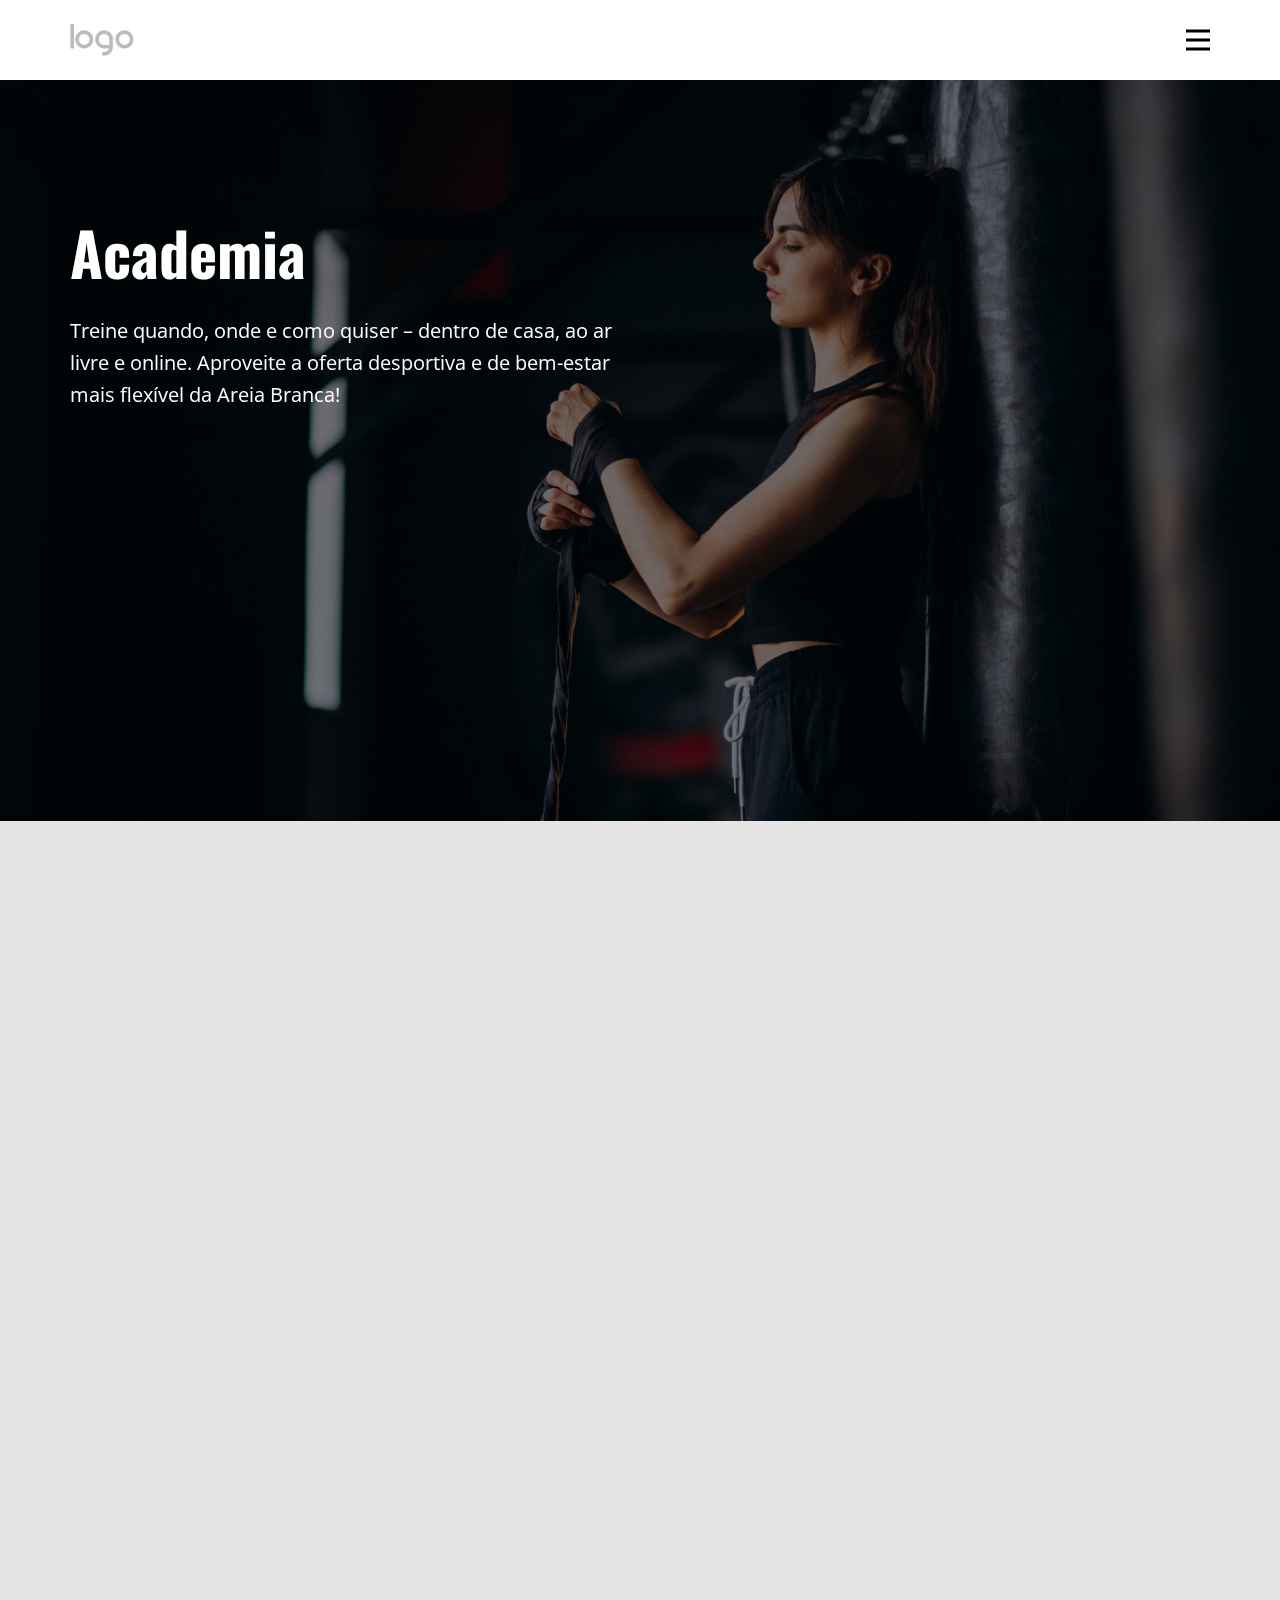
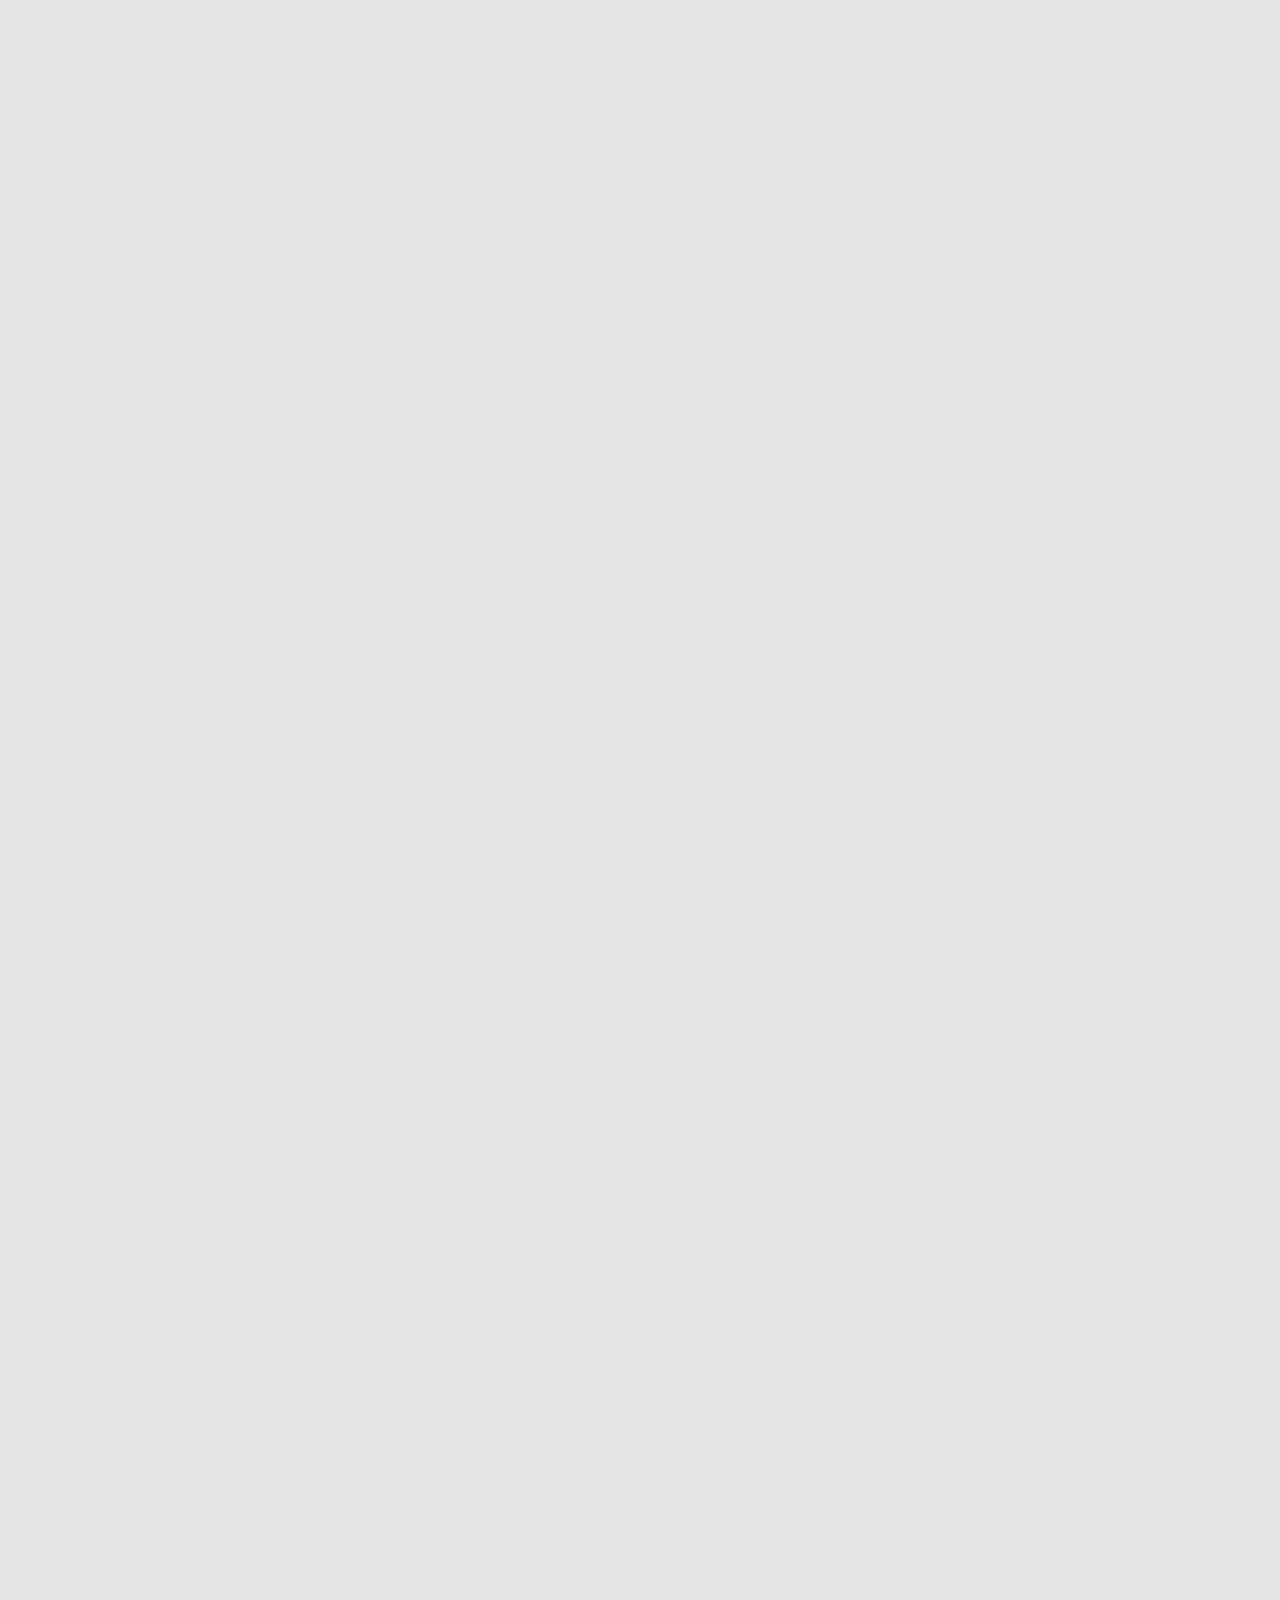
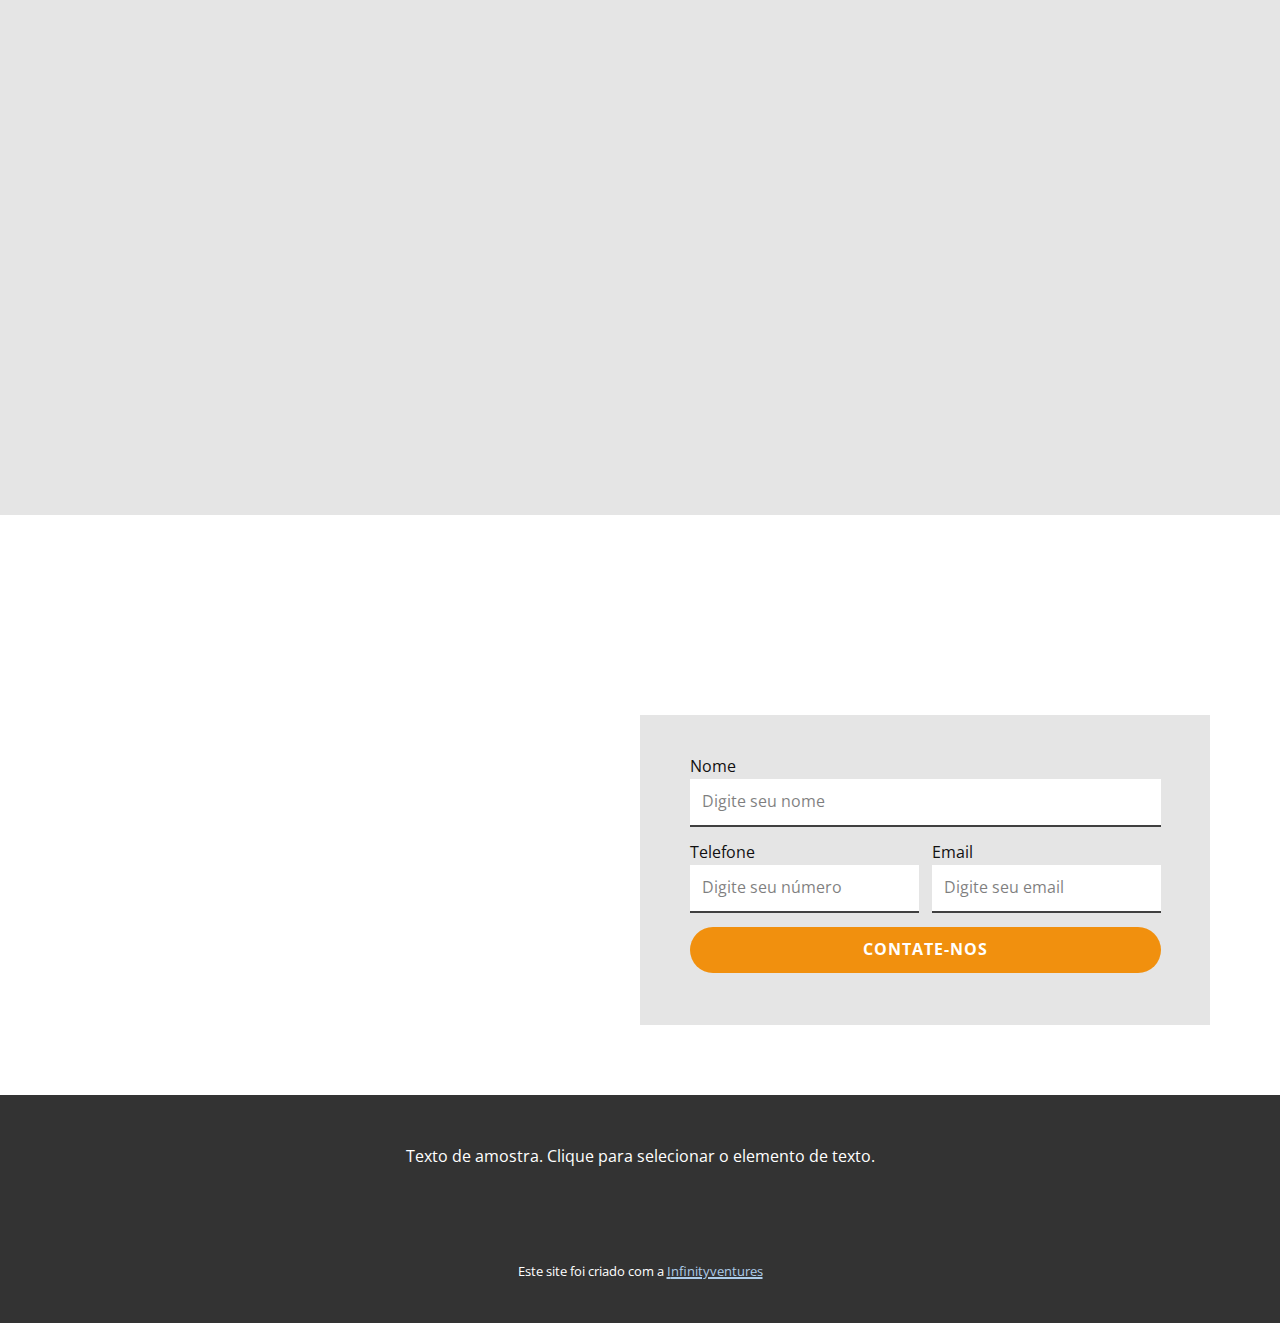
==== index.html @ 26a3c6d4 "Add files via upload" ====
<!DOCTYPE html>
<html style="font-size: 16px;" lang="pt"><head>
    <meta name="viewport" content="width=device-width, initial-scale=1.0">
    <meta charset="utf-8">
    <meta name="keywords" content="​Each program is a masterclass created by experts to elevate your emotional well-being, ​Discover our live classes, Membership Options, ​Have something to say?">
    <meta name="description" content="">
    <link rel="stylesheet" href="nicepage.css" media="screen">
<link rel="stylesheet" href="Página-Inicial.css" media="screen">
    <script class="u-script" type="text/javascript" src="jquery.js" defer=""></script>
    <script class="u-script" type="text/javascript" src="nicepage.js" defer=""></script>
    <meta name="generator" content="Nicepage 6.9.2, nicepage.com">
    <meta name="referrer" content="origin">
    <link id="u-theme-google-font" rel="stylesheet" href="https://fonts.googleapis.com/css?family=Oswald:200,300,400,500,600,700|Open+Sans:300,300i,400,400i,500,500i,600,600i,700,700i,800,800i">
    <link id="u-page-google-font" rel="stylesheet" href="https://fonts.googleapis.com/css?family=Montserrat:100,100i,200,200i,300,300i,400,400i,500,500i,600,600i,700,700i,800,800i,900,900i">
    
    
    
    
    
    
    <script type="application/ld+json">{
		"@context": "http://schema.org",
		"@type": "Organization",
		"name": "",
		"logo": "images/default-logo.png"
}</script>
    <meta name="theme-color" content="#478ac9">
    <meta property="og:title" content="Página Inicial">
    <meta property="og:type" content="website">
  <meta data-intl-tel-input-cdn-path="intlTelInput/"></head>
  <body data-home-page="Página-Inicial.html" data-home-page-title="Página Inicial" data-path-to-root="./" data-include-products="false" class="u-body u-xl-mode" data-lang="pt"><header class="u-clearfix u-header u-header" id="sec-225b"><div class="u-clearfix u-sheet u-valign-middle u-sheet-1">
        <a href="#" class="u-image u-logo u-image-1">
          <img src="images/default-logo.png" class="u-logo-image u-logo-image-1">
        </a>
        <nav class="u-menu u-menu-hamburger u-offcanvas u-menu-1" data-responsive-from="XL">
          <div class="menu-collapse" style="font-size: 1rem; letter-spacing: 0px; font-weight: 700;">
            <a class="u-button-style u-custom-left-right-menu-spacing u-custom-padding-bottom u-custom-text-active-color u-custom-text-hover-color u-custom-top-bottom-menu-spacing u-nav-link u-text-active-palette-1-base u-text-black u-text-hover-palette-2-base" href="#">
              <svg class="u-svg-link" viewBox="0 0 24 24"><use xlink:href="#menu-hamburger"></use></svg>
              <svg class="u-svg-content" version="1.1" id="menu-hamburger" viewBox="0 0 16 16" x="0px" y="0px" xmlns:xlink="http://www.w3.org/1999/xlink" xmlns="http://www.w3.org/2000/svg"><g><rect y="1" width="16" height="2"></rect><rect y="7" width="16" height="2"></rect><rect y="13" width="16" height="2"></rect>
</g></svg>
            </a>
          </div>
          <div class="u-nav-container" wfd-invisible="true">
            <ul class="u-nav u-unstyled u-nav-1"><li class="u-nav-item"><a class="u-button-style u-nav-link u-text-active-palette-3-base u-text-hover-palette-3-base" href="Página-Inicial.html" style="padding: 10px 20px;">Página Inicial</a>
</li><li class="u-nav-item"><a class="u-button-style u-nav-link u-text-active-palette-3-base u-text-hover-palette-3-base" href="Sobre.html" style="padding: 10px 20px;">Sobre</a>
</li><li class="u-nav-item"><a class="u-button-style u-nav-link u-text-active-palette-3-base u-text-hover-palette-3-base" href="Contato.html" style="padding: 10px 20px;">Contato</a>
</li></ul>
          </div>
          <div class="u-nav-container-collapse">
            <div class="u-black u-container-style u-inner-container-layout u-opacity u-opacity-95 u-sidenav">
              <div class="u-inner-container-layout u-sidenav-overflow">
                <div class="u-menu-close"></div>
                <ul class="u-align-center u-nav u-popupmenu-items u-unstyled u-nav-2"><li class="u-nav-item"><a class="u-button-style u-nav-link" href="Página-Inicial.html">Página Inicial</a>
</li><li class="u-nav-item"><a class="u-button-style u-nav-link" href="Sobre.html">Sobre</a>
</li><li class="u-nav-item"><a class="u-button-style u-nav-link" href="Contato.html">Contato</a>
</li></ul>
              </div>
            </div>
            <div class="u-black u-menu-overlay u-opacity u-opacity-70" wfd-invisible="true"></div>
          </div>
        </nav>
      </div></header>
    <section class="skrollable skrollable-between u-align-center u-clearfix u-container-align-left-lg u-container-align-left-md u-container-align-left-xl u-container-align-left-xs u-image u-shading u-section-1" src="" id="sec-fc01" data-image-width="5000" data-image-height="3333">
      <div class="u-clearfix u-sheet u-sheet-1">
        <h1 class="u-align-left u-text u-text-1" data-animation-name="customAnimationIn" data-animation-duration="1500" data-animation-delay="500">Academia</h1>
        <p class="u-align-left u-large-text u-text u-text-variant u-text-2" data-animation-name="customAnimationIn" data-animation-duration="1500" data-animation-delay="500"> Treine quando, onde e como quiser – dentro de casa, ao ar livre e online. Aproveite a oferta desportiva e de bem-estar mais flexível da Areia Branca!</p>
        <a href="#" class="u-align-left u-border-2 u-border-palette-3-base u-btn u-btn-round u-button-style u-palette-3-base u-radius-50 u-btn-1" data-animation-name="customAnimationIn" data-animation-duration="1500" data-animation-delay="750">DESCOBRIR LOCAIS</a>
      </div>
    </section>
    <section class="u-align-center u-clearfix u-container-align-center u-grey-10 u-section-2" id="sec-68f4">
      <div class="u-clearfix u-sheet u-valign-middle u-sheet-1">
        <h2 class="u-align-center u-text u-text-default u-text-1" data-animation-name="customAnimationIn" data-animation-duration="1500"> Conheça nossas aulas ao vivo</h2>
        <div class="u-expanded-width u-list u-list-1">
          <div class="u-repeater u-repeater-1">
            <div class="u-align-center u-container-align-center-md u-container-align-center-sm u-container-align-center-xl u-container-align-center-xs u-container-style u-list-item u-repeater-item u-shape-rectangle u-video-cover u-white u-list-item-1" data-animation-name="customAnimationIn" data-animation-duration="1500" data-animation-delay="500">
              <div class="u-container-layout u-similar-container u-valign-top-md u-valign-top-sm u-valign-top-xl u-valign-top-xs u-container-layout-1">
                <h4 class="u-align-center u-text u-text-2"> Treinamento pessoal</h4>
                <img alt="" class="u-expanded-width u-image u-image-default u-image-1" src="images/h.jpg" data-image-width="1000" data-image-height="667">
                <p class="u-align-center u-text u-text-3"> Alcance seus objetivos de fitness com treinamento personalizado na nossa academia premium.</p>
                <a href="#" class="u-align-center u-border-2 u-border-active-palette-3-base u-border-hover-palette-3-base u-border-no-left u-border-no-right u-border-no-top u-border-palette-3-base u-bottom-left-radius-0 u-bottom-right-radius-0 u-btn u-button-style u-none u-radius-0 u-text-active-palette-3-base u-text-body-color u-text-hover-palette-3-base u-top-left-radius-0 u-top-right-radius-0 u-btn-1">SABER MAIS</a>
              </div>
            </div>
            <div class="u-align-center u-container-align-center-md u-container-align-center-sm u-container-align-center-xl u-container-align-center-xs u-container-style u-list-item u-repeater-item u-shape-rectangle u-video-cover u-white u-list-item-2" data-animation-name="customAnimationIn" data-animation-duration="1500" data-animation-delay="500">
              <div class="u-container-layout u-similar-container u-valign-top-md u-valign-top-sm u-valign-top-xl u-valign-top-xs u-container-layout-2"Aulas de ginástica>
                <h4 class="u-align-center u-text u-text-4">Aula Ginástica</h4>
                <img alt="" class="u-expanded-width u-image u-image-default u-image-2" src="images/jjjjj.jpg" data-image-width="1000" data-image-height="667">
                <p class="u-align-center u-text u-text-5">Aprimore sua forma física com nossas aulas de ginástica na academia premium.</p>
                <a href="#" class="u-align-center u-border-2 u-border-active-palette-3-base u-border-hover-palette-3-base u-border-no-left u-border-no-right u-border-no-top u-border-palette-3-base u-bottom-left-radius-0 u-bottom-right-radius-0 u-btn u-button-style u-none u-radius-0 u-text-active-palette-3-base u-text-body-color u-text-hover-palette-3-base u-top-left-radius-0 u-top-right-radius-0 u-btn-2">SABER MAIS</a>
              </div>
            </div>
            <div class="u-align-center u-container-align-center-md u-container-align-center-sm u-container-align-center-xl u-container-align-center-xs u-container-style u-list-item u-repeater-item u-shape-rectangle u-white u-list-item-3" data-animation-name="customAnimationIn" data-animation-duration="1500" data-animation-delay="500">
              <div class="u-container-layout u-similar-container u-valign-top-md u-valign-top-sm u-valign-top-xl u-valign-top-xs u-container-layout-3">
                <h4 class="u-align-center u-text u-text-6"> Combine atividades</h4>
                <img alt="" class="u-expanded-width u-image u-image-default u-image-3" src="images/hhhh.jpg" data-image-width="1000" data-image-height="667">
                <p class="u-align-center u-text u-text-7">Experimente a privacidade e eficácia da cabine de atividades na academia.</p>
                <a href="#" class="u-align-center u-border-2 u-border-active-palette-3-base u-border-hover-palette-3-base u-border-no-left u-border-no-right u-border-no-top u-border-palette-3-base u-bottom-left-radius-0 u-bottom-right-radius-0 u-btn u-button-style u-none u-radius-0 u-text-active-palette-3-base u-text-body-color u-text-hover-palette-3-base u-top-left-radius-0 u-top-right-radius-0 u-btn-3">SABER MAIS</a>
              </div>
            </div>
            <div class="u-align-center u-container-align-center-md u-container-align-center-sm u-container-align-center-xl u-container-align-center-xs u-container-style u-list-item u-repeater-item u-shape-rectangle u-white u-list-item-4" data-animation-name="customAnimationIn" data-animation-duration="1500" data-animation-delay="750">
              <div class="u-container-layout u-similar-container u-valign-top-md u-valign-top-sm u-valign-top-xl u-valign-top-xs u-container-layout-4">
                <h4 class="u-align-center u-text u-text-8">Aulas de boxe</h4>
                <img alt="" class="u-expanded-width u-image u-image-default u-image-4" src="images/vvv.jpg" data-image-width="873" data-image-height="873">
                <p class="u-align-center u-text u-text-9">Fortaleça corpo e mente com nossas dinâmicas aulas de boxe na academia.
                </p>
                <a href="#" class="u-align-center u-border-2 u-border-active-palette-3-base u-border-hover-palette-3-base u-border-no-left u-border-no-right u-border-no-top u-border-palette-3-base u-bottom-left-radius-0 u-bottom-right-radius-0 u-btn u-button-style u-none u-radius-0 u-text-active-palette-3-base u-text-body-color u-text-hover-palette-3-base u-top-left-radius-0 u-top-right-radius-0 u-btn-4">SABER MAIS</a>
              </div>
            </div>
            <div class="u-align-center u-container-align-center-md u-container-align-center-sm u-container-align-center-xl u-container-align-center-xs u-container-style u-list-item u-repeater-item u-shape-rectangle u-white u-list-item-5" data-animation-name="customAnimationIn" data-animation-duration="1500" data-animation-delay="750">
              <div class="u-container-layout u-similar-container u-valign-top-md u-valign-top-sm u-valign-top-xl u-valign-top-xs u-container-layout-5">
                <h4 class="u-align-center u-text u-text-10"> Treinamento Trx</h4>
                <img alt="" class="u-expanded-width u-image u-image-default u-image-5" src="images/hhhh1.jpg" data-image-width="1380" data-image-height="920">
                <p class="u-align-center u-text u-text-11">O treinamento TRX na academia oferece exercícios desafiadores para fortalecimento muscular.</p>
                <a href="#" class="u-align-center u-border-2 u-border-active-palette-3-base u-border-hover-palette-3-base u-border-no-left u-border-no-right u-border-no-top u-border-palette-3-base u-bottom-left-radius-0 u-bottom-right-radius-0 u-btn u-button-style u-none u-radius-0 u-text-active-palette-3-base u-text-body-color u-text-hover-palette-3-base u-top-left-radius-0 u-top-right-radius-0 u-btn-5">SABER MAIS</a>
              </div>
            </div>
            <div class="u-align-center u-container-align-center-md u-container-align-center-sm u-container-align-center-xl u-container-align-center-xs u-container-style u-list-item u-repeater-item u-shape-rectangle u-white u-list-item-6" data-animation-name="customAnimationIn" data-animation-duration="1500" data-animation-delay="750">
              <div class="u-container-layout u-similar-container u-valign-top-md u-valign-top-sm u-valign-top-xl u-valign-top-xs u-container-layout-6">
                <h4 class="u-align-center u-text u-text-12">Pilates e Ioga</h4>
                <img alt="" class="u-expanded-width u-image u-image-default u-image-6" src="images/ffff.jpg" data-image-width="1380" data-image-height="920"/>
                <p class="u-align-center u-text u-text-13">Experimente Pilates e ioga na academia, um exemplo de bem-estar completo.</p>
                <a href="#" class="u-align-center u-border-2 u-border-active-palette-3-base u-border-hover-palette-3-base u-border-no-left u-border-no-right u-border-no-top u-border-palette-3-base u-bottom-left-radius-0 u-bottom-right-radius-0 u-btn u-button-style u-none u-radius-0 u-text-active-palette-3-base u-text-body-color u-text-hover-palette-3-base u-top-left-radius-0 u-top-right-radius-0 u-btn-6">SABER MAIS</a>
              </div>
            </div>
            <div class="u-align-center u-container-align-center-md u-container-align-center-sm u-container-align-center-xl u-container-align-center-xs u-container-style u-list-item u-repeater-item u-shape-rectangle u-white u-list-item-7" data-animation-name="customAnimationIn" data-animation-duration="1500" data-animation-delay="1000">
              <div class="u-container-layout u-similar-container u-valign-top-md u-valign-top-sm u-valign-top-xl u-valign-top-xs u-container-layout-7">
                <h4 class="u-align-center u-text u-text-14"> Barra</h4>
                <img alt="" class="u-expanded-width u-image u-image-default u-image-7" src="images/full-shot-people-barre-group-cla.jpg" data-image-width="1380" data-image-height="920">
                <p class="u-align-center u-text u-text-15">A barra na academia é essencial para treinos de força e resistência.</p>
                <a href="#" class="u-align-center u-border-2 u-border-active-palette-3-base u-border-hover-palette-3-base u-border-no-left u-border-no-right u-border-no-top u-border-palette-3-base u-bottom-left-radius-0 u-bottom-right-radius-0 u-btn u-button-style u-none u-radius-0 u-text-active-palette-3-base u-text-body-color u-text-hover-palette-3-base u-top-left-radius-0 u-top-right-radius-0 u-btn-7">SABER MAIS</a>
              </div>
            </div>
            <div class="u-align-center u-container-align-center-md u-container-align-center-sm u-container-align-center-xl u-container-align-center-xs u-container-style u-list-item u-repeater-item u-shape-rectangle u-white u-list-item-8" data-animation-name="customAnimationIn" data-animation-duration="1500" data-animation-delay="1000">
              <div class="u-container-layout u-similar-container u-valign-top-md u-valign-top-sm u-valign-top-xl u-valign-top-xs u-container-layout-8">
                <h4 class="u-align-center u-text u-text-16">Ciclismo</h4>
                <img alt="" class="u-expanded-width u-image u-image-default u-image-8" src="images/9067.jpg" data-image-width="848" data-image-height="914">
                <p class="u-align-center u-text u-text-17">O ciclismo na academia é uma ótima opção para exercícios cardiovasculares intensos.</p>
                <a href="#" class="u-align-center u-border-2 u-border-active-palette-3-base u-border-hover-palette-3-base u-border-no-left u-border-no-right u-border-no-top u-border-palette-3-base u-bottom-left-radius-0 u-bottom-right-radius-0 u-btn u-button-style u-none u-radius-0 u-text-active-palette-3-base u-text-body-color u-text-hover-palette-3-base u-top-left-radius-0 u-top-right-radius-0 u-btn-8">SABER MAIS</a>
              </div>
            </div>
            <div class="u-align-center u-container-align-center-md u-container-align-center-sm u-container-align-center-xl u-container-align-center-xs u-container-style u-list-item u-repeater-item u-shape-rectangle u-white u-list-item-9" data-animation-name="customAnimationIn" data-animation-duration="1500" data-animation-delay="1000">
              <div class="u-container-layout u-similar-container u-valign-top-md u-valign-top-sm u-valign-top-xl u-valign-top-xs u-container-layout-9">
                <h4 class="u-align-center u-text u-text-18">Força</h4>
                <img alt="" class="u-expanded-width u-image u-image-default u-image-9" src="images/765.jpg" data-image-width="920" data-image-height="920">
                <p class="u-align-center u-text u-text-19">O treino de força na academia promove ganho muscular e resistência.</p>
                <a href="#" class="u-align-center u-border-2 u-border-active-palette-3-base u-border-hover-palette-3-base u-border-no-left u-border-no-right u-border-no-top u-border-palette-3-base u-bottom-left-radius-0 u-bottom-right-radius-0 u-btn u-button-style u-none u-radius-0 u-text-active-palette-3-base u-text-body-color u-text-hover-palette-3-base u-top-left-radius-0 u-top-right-radius-0 u-btn-9">SABER MAIS</a>
              </div>
            </div>
          </div>
        </div>
        <p class="u-align-center u-text u-text-body-color u-text-default u-text-20" data-animation-name="customAnimationIn" data-animation-duration="1500" data-animation-delay="1000">Imagem de exemplo <a href="https://www.freepik.com/photos/people" class="u-border-1 u-border-active-grey-70 u-border-black u-border-hover-grey-70 u-border-no-left u-border-no-right u-border-no-top u-bottom-left-radius-0 u-bottom-right-radius-0 u-btn u-button-link u-button-style u-none u-radius-0 u-text-body-color u-top-left-radius-0 u-top-right-radius-0 u-btn-10" target="_blank">Freepik</a>
        </p>
      </div>
    </section>
    <section class="u-align-center u-clearfix u-container-align-center u-grey-10 u-valign-middle u-section-3" id="carousel_ddd5">
      <h2 class="u-align-center u-text u-text-default u-text-1" data-animation-name="customAnimationIn" data-animation-duration="1500" data-animation-delay="250">Opções de adesão</h2>
      <p class="u-align-center u-text u-text-2" data-animation-name="customAnimationIn" data-animation-duration="1500" data-animation-delay="250"> Todas as assinaturas incluem acesso total às nossas comodidades, piscinas, aulas de ginástica e muito mais.</p>
      <div class="u-list u-list-1">
        <div class="u-repeater u-repeater-1">
          <div class="u-align-center u-container-align-center u-container-style u-list-item u-repeater-item u-shape-rectangle u-white u-list-item-1" data-animation-name="customAnimationIn" data-animation-duration="1500" data-animation-delay="750">
            <div class="u-container-layout u-similar-container u-valign-top u-container-layout-1">
              <h3 class="u-align-center u-custom-font u-font-montserrat u-text u-text-3">Saúde</h3>
              <p class="u-align-center u-file-icon u-text u-text-4">Aulas ilimitadas
                Armário Diário
                Avaliação de condicionamento físico
                Passes para convidados
                1 Sessão PT
              </p>
              <a href="#" class="u-align-center u-border-2 u-border-palette-3-base u-btn u-btn-round u-button-style u-palette-3-base u-radius u-btn-1" data-animation-name="customAnimationIn" data-animation-duration="1500" data-animation-delay="750" data-animation-direction="">CONSULTE TAXAS</a>
            </div>
          </div>
          <div class="u-align-center u-container-align-center u-container-style u-list-item u-repeater-item u-shape-rectangle u-white u-list-item-2" data-animation-name="customAnimationIn" data-animation-duration="1500" data-animation-delay="750">
            <div class="u-container-layout u-similar-container u-valign-top u-container-layout-2">
              <h3 class="u-align-center u-custom-font u-font-montserrat u-text u-text-5">Saúde Mais</h3>
              <p class="u-align-center u-file-icon u-text u-text-6"> Recursos de saúde +
                Serviço de lavanderia
                Armário noturno
                Passes para convidados
                3 sessões PT
              </p>
              <a href="#" class="u-align-center u-border-2 u-border-palette-3-base u-btn u-btn-round u-button-style u-palette-3-base u-radius u-btn-2" data-animation-name="customAnimationIn" data-animation-duration="1500" data-animation-delay="750" data-animation-direction="">CONSULTE TAXAS</a>
            </div>
          </div>
          <div class="u-align-center u-container-align-center u-container-style u-list-item u-repeater-item u-shape-rectangle u-white u-list-item-3" data-animation-name="customAnimationIn" data-animation-duration="1500" data-animation-delay="750">
            <div class="u-container-layout u-similar-container u-valign-top u-container-layout-3">
              <h3 class="u-align-center u-custom-font u-font-montserrat u-text u-text-7">Outro</h3>
              <p class="u-align-center u-file-icon u-text u-text-8"> Corporativo
                Vizinhança
                Estudante
                Passes para convidados
                Cônjuge
              </p>
              <a href="#" class="u-align-center u-border-2 u-border-palette-3-base u-btn u-btn-round u-button-style u-palette-3-base u-radius u-btn-3" data-animation-name="customAnimationIn" data-animation-duration="1500" data-animation-delay="750" data-animation-direction="">SABER MAIS</a>
            </div>
          </div>
        </div>
      </div>
    </section>
    <section class="u-align-center-xs u-clearfix u-container-align-center u-white u-section-4" id="sec-0c7e">
      <div class="u-clearfix u-sheet u-valign-middle u-sheet-1">
        <h2 class="u-align-center u-text u-text-default u-text-1" data-animation-name="customAnimationIn" data-animation-duration="1500"> Tem algo a dizer?</h2>
        <div class="data-layout-selected u-clearfix u-layout-wrap u-white u-layout-wrap-1">
          <div class="u-layout">
            <div class="u-layout-row">
              <div class="u-align-center-sm u-align-center-xs u-align-left-lg u-align-left-md u-align-left-xl u-container-align-left u-container-style u-grey-10 u-layout-cell u-size-30 u-layout-cell-1" data-animation-name="customAnimationIn" data-animation-duration="1500" data-animation-delay="500">
                <div class="u-container-layout u-valign-middle u-container-layout-1">
                  <p class="u-align-left u-text u-text-grey-50 u-text-2"> Deixe-nos saber suas dúvidas, sugestões e preocupações preenchendo o formulário de contato abaixo.</p>
                  <div class="u-social-icons u-spacing-20 u-social-icons-1">
                    <a class="u-social-url" target="_blank" href=""><span class="u-icon u-icon-circle u-social-facebook u-social-icon u-icon-1">
                    <svg class="u-svg-link" preserveAspectRatio="xMidYMin slice" viewBox="0 0 112 112" style=""><use xlink:href="#svg-50ee"></use></svg>
                    <svg xmlns="http://www.w3.org/2000/svg" xmlns:xlink="http://www.w3.org/1999/xlink" version="1.1" xml:space="preserve" class="u-svg-content" viewBox="0 0 112 112" x="0px" y="0px" id="svg-50ee"><path d="M75.5,28.8H65.4c-1.5,0-4,0.9-4,4.3v9.4h13.9l-1.5,15.8H61.4v45.1H42.8V58.3h-8.8V42.4h8.8V32.2 c0-7.4,3.4-18.8,18.8-18.8h13.8v15.4H75.5z"></path></svg>
                  </span>
                    </a>
                    <a class="u-social-url" target="_blank" href=""><span class="u-icon u-icon-circle u-social-icon u-social-twitter u-icon-2">
                    <svg class="u-svg-link" preserveAspectRatio="xMidYMin slice" viewBox="0 0 112 112" style=""><use xlink:href="#svg-d346"></use></svg>
                    <svg xmlns="http://www.w3.org/2000/svg" xmlns:xlink="http://www.w3.org/1999/xlink" version="1.1" xml:space="preserve" class="u-svg-content" viewBox="0 0 112 112" x="0px" y="0px" id="svg-d346"><path d="M92.2,38.2c0,0.8,0,1.6,0,2.3c0,24.3-18.6,52.4-52.6,52.4c-10.6,0.1-20.2-2.9-28.5-8.2 c1.4,0.2,2.9,0.2,4.4,0.2c8.7,0,16.7-2.9,23-7.9c-8.1-0.2-14.9-5.5-17.3-12.8c1.1,0.2,2.4,0.2,3.4,0.2c1.6,0,3.3-0.2,4.8-0.7 c-8.4-1.6-14.9-9.2-14.9-18c0-0.2,0-0.2,0-0.2c2.5,1.4,5.4,2.2,8.4,2.3c-5-3.3-8.3-8.9-8.3-15.4c0-3.4,1-6.5,2.5-9.2 c9.1,11.1,22.7,18.5,38,19.2c-0.2-1.4-0.4-2.8-0.4-4.3c0.1-10,8.3-18.2,18.5-18.2c5.4,0,10.1,2.2,13.5,5.7c4.3-0.8,8.1-2.3,11.7-4.5 c-1.4,4.3-4.3,7.9-8.1,10.1c3.7-0.4,7.3-1.4,10.6-2.9C98.9,32.3,95.7,35.5,92.2,38.2z"></path></svg>
                  </span>
                    </a>
                    <a class="u-social-url" target="_blank" href=""><span class="u-icon u-icon-circle u-social-icon u-social-instagram u-icon-3">
                    <svg class="u-svg-link" preserveAspectRatio="xMidYMin slice" viewBox="0 0 112 112" style=""><use xlink:href="#svg-dd2a"></use></svg>
                    <svg xmlns="http://www.w3.org/2000/svg" xmlns:xlink="http://www.w3.org/1999/xlink" version="1.1" xml:space="preserve" class="u-svg-content" viewBox="0 0 112 112" x="0px" y="0px" id="svg-dd2a"><path d="M55.9,32.9c-12.8,0-23.2,10.4-23.2,23.2s10.4,23.2,23.2,23.2s23.2-10.4,23.2-23.2S68.7,32.9,55.9,32.9z M55.9,69.4c-7.4,0-13.3-6-13.3-13.3c-0.1-7.4,6-13.3,13.3-13.3s13.3,6,13.3,13.3C69.3,63.5,63.3,69.4,55.9,69.4z"></path><path d="M79.7,26.8c-3,0-5.4,2.5-5.4,5.4s2.5,5.4,5.4,5.4c3,0,5.4-2.5,5.4-5.4S82.7,26.8,79.7,26.8z"></path><path d="M78.2,11H33.5C21,11,10.8,21.3,10.8,33.7v44.7c0,12.6,10.2,22.8,22.7,22.8h44.7c12.6,0,22.7-10.2,22.7-22.7 V33.7C100.8,21.1,90.6,11,78.2,11z M91,78.4c0,7.1-5.8,12.8-12.8,12.8H33.5c-7.1,0-12.8-5.8-12.8-12.8V33.7 c0-7.1,5.8-12.8,12.8-12.8h44.7c7.1,0,12.8,5.8,12.8,12.8V78.4z"></path></svg>
                  </span>
                    </a>
                    <a class="u-social-url" target="_blank" href=""><span class="u-icon u-icon-circle u-social-google u-social-icon u-icon-4">
                    <svg class="u-svg-link" preserveAspectRatio="xMidYMin slice" viewBox="0 0 112 112" style=""><use xlink:href="#svg-102d"></use></svg>
                    <svg xmlns="http://www.w3.org/2000/svg" xmlns:xlink="http://www.w3.org/1999/xlink" version="1.1" xml:space="preserve" class="u-svg-content" viewBox="0 0 112 112" x="0px" y="0px" id="svg-102d"><path d="M62.2,81.6c-8.6,11.2-24.6,14.4-37.6,10C10.9,87,0.8,73.2,1,58.5c-0.8-18,15.2-34.6,33.1-34.9 c9.2-0.8,18.2,2.7,25,8.6c-2.9,3.1-5.7,6.2-8.9,9.2c-6.2-3.8-13.5-6.5-20.6-4C18.1,40.7,11,54.2,15.4,65.6 c3.5,11.8,17.8,18.3,29.2,13.2c5.8-2.1,9.7-7.4,11.3-13.2c-6.6-0.1-13.2,0-20.1-0.3c0-3.9,0-7.9,0-11.9c11.2,0,22.2,0,33.3,0 C69.9,63.4,68.3,73.9,62.2,81.6z M110.9,63.7c-3.4,0-6.6,0-10,0c0,3.4,0,6.6,0,10c-3.4,0-6.6,0-10,0c0-3.4,0-6.6,0-10 c-3.4,0-6.6,0-10,0c0-3.4,0-6.6,0-10c3.4,0,6.6,0,10,0c0-3.4,0-6.6,0.1-10c3.4,0,6.6,0,10,0c0,3.4,0,6.6,0,10c3.4,0,6.6,0,10,0 C110.9,56.9,110.9,60.3,110.9,63.7z"></path></svg>
                  </span>
                    </a>
                  </div>
                </div>
              </div>
              <div class="u-align-center-sm u-align-center-xs u-container-align-center u-container-style u-grey-10 u-layout-cell u-size-30 u-layout-cell-2" data-animation-="customAnimationIn" data-animation-duration="1500" data-animation-delay="750">
                <div class="u-container-layout u-valign-middle-lg u-valign-middle-md u-valign-middle-xl u-container-layout-2">
                  <div class="u-form u-form-1">
                    <form action="https://forms.nicepagesrv.com/v2/form/process" class="u-clearfix u-form-spacing-13 u-form-vertical u-inner-form" style="padding: 0px;" source="email" name="form-2">
                      <div class="u-form-group u-form-name">
                        <label for="name-da97" class="u-label" wfd-invisible="true">Nome</label>
                        <input type="text" placeholder="Digite seu nome" id="name-da97" name="name" class="u-border-2 u-border-grey-75 u-border-no-left u-border-no-right u-border-no-top u-input u-input-rectangle" required="">
                      </div>
                      <div class="u-form-group u-form-partition-factor-2 u-form-Telefone u-form-group-2">
                        <label for="phone-10f2" class="u-label" wfd-invisible="true">Telefone</label>
                        <input type="tel" pattern="\+?\d{0,3}[\s\(\-]?([0-9]{2,3})[\s\)\-]?([\s\-]?)([0-9]{3})[\s\-]?([0-9]{2})[\s\-]?([0-9]{2})" placeholder="Digite seu número" id="phone-10f2" Nome="phone" class="u-border-2 u-border-grey-75 u-border-no-left u-border-no-right u-border-no-top u-input u-input-rectangle" required="">
                      </div>
                      <div class="u-form-email u-form-group u-form-partition-factor-2">
                        <label for="email-da97" class="u-label" wfd-invisible="true">Email</label>
                        <input type="email" placeholder="Digite seu email" id="email-da97" name="email" class="u-border-2 u-border-grey-75 u-border-no-left u-border-no-right u-border-no-top u-input u-input-rectangle" required="">
                      </div>
                      <div class="u-align-right u-form-group u-form-submit">
                        <a href="#" class="u-active-black u-border-none u-btn u-btn-round u-btn-submit u-button-style u-hover-black u-palette-3-base u-radius-50 u-btn-1">Contate-nos</a>
                        <input type="submit" value="submit" class="u-form-control-hidden" wfd-invisible="true">
                      </div>
                      <div class="u-form-send-message u-form-send-success" wfd-invisible="true"> Thank you! Your message has been sent. </div>
                      <div class="u-form-send-error u-form-send-message" wfd-invisible="true"> Unable to send your message. Please fix errors then try again. </div>
                      <input type="hidden" value="" name="recaptchaResponse" wfd-invisible="true">
                      <input type="hidden" name="formServices" value="3449be83-fb54-c223-0fdc-6df1b435bbbf">
                    </form>
                  </div>
                </div>
              </div>
            </div>
          </div>
        </div>
      </div>
    </section>
    
    
    
    <footer class="u-align-center u-clearfix u-footer u-grey-80 u-footer" id="sec-062e"><div class="u-clearfix u-sheet u-sheet-1">
        <p class="u-small-text u-text u-text-variant u-text-1"></p>Texto de amostra. Clique para selecionar o elemento de texto.
      </div></footer>
    <section class="u-backlink u-clearfix u-grey-80">
      <p class="u-text">
        <span>Este site foi criado com a  </span>
        <a class="u-link" href="https://nicepage.com/" target="_blank" rel="nofollow">
          <span>infinityventures</span>
        </a>
      </p>
    </section>
  
</body></html>
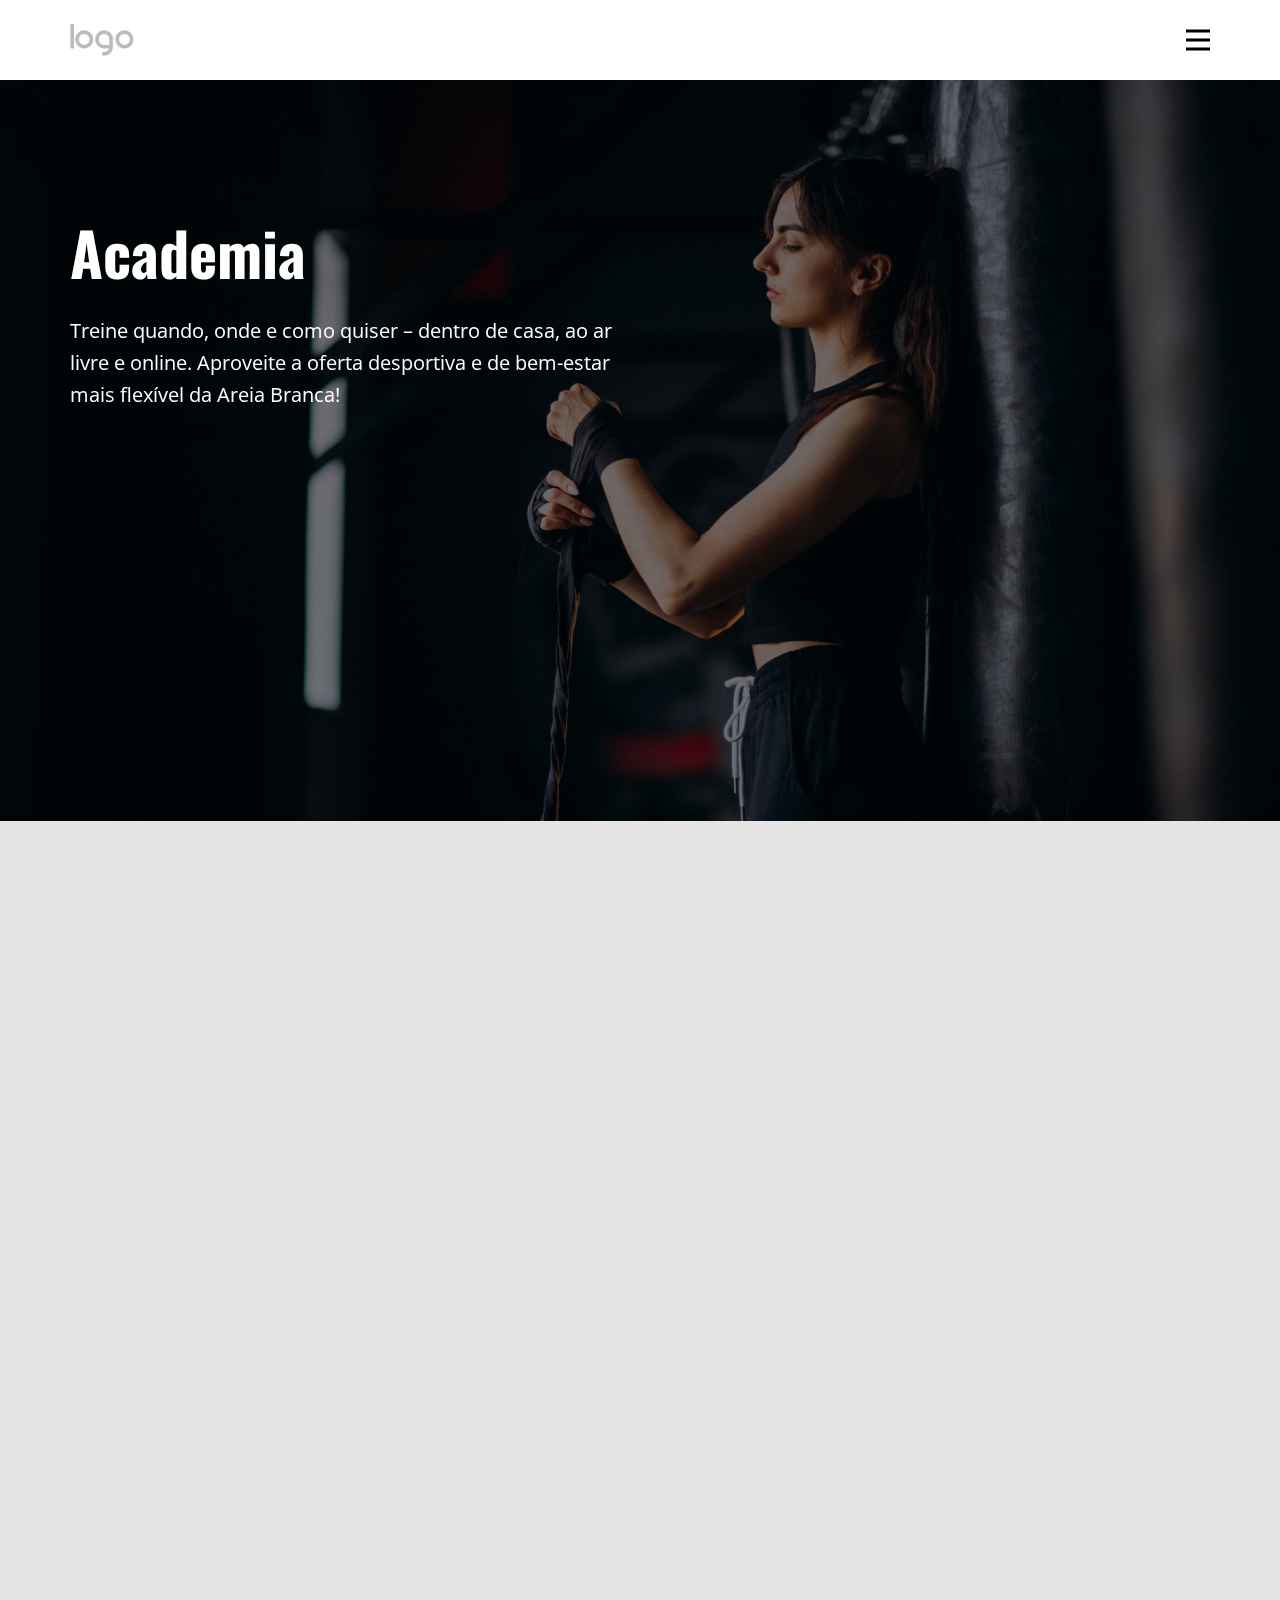
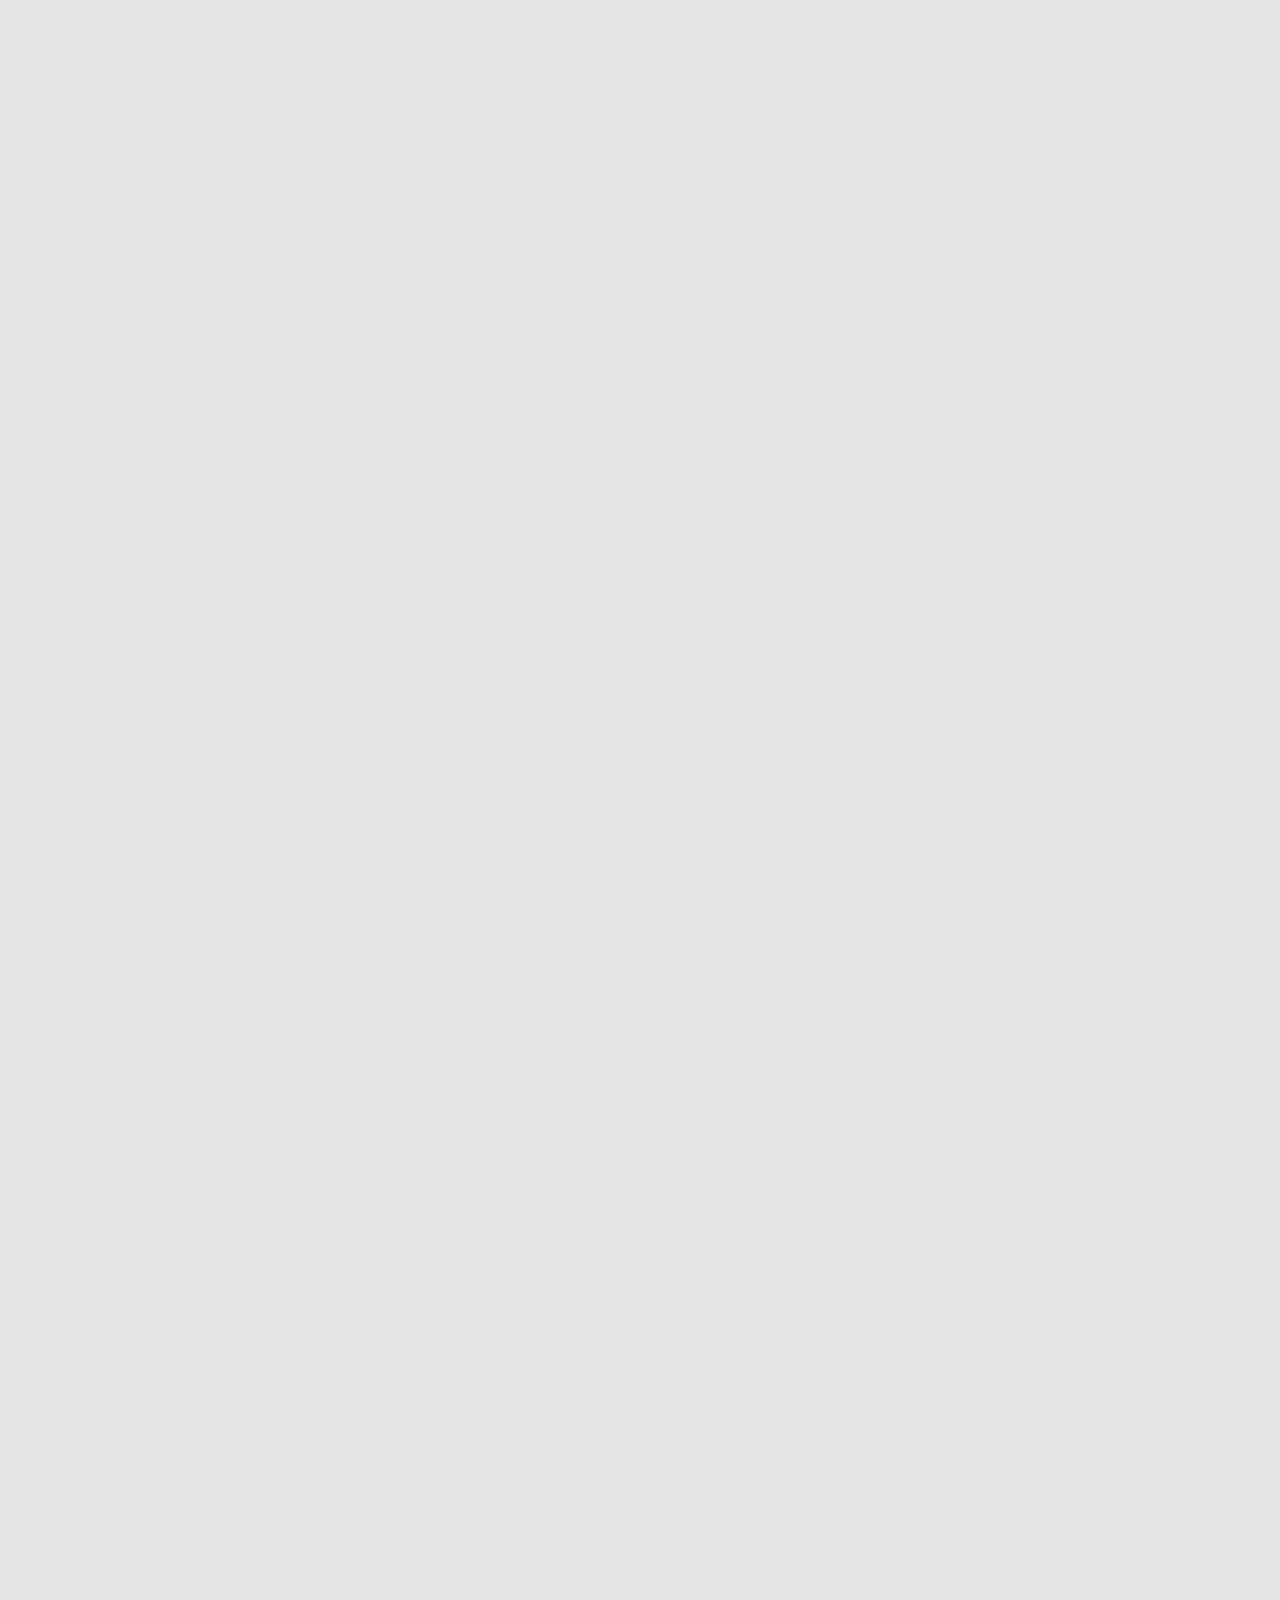
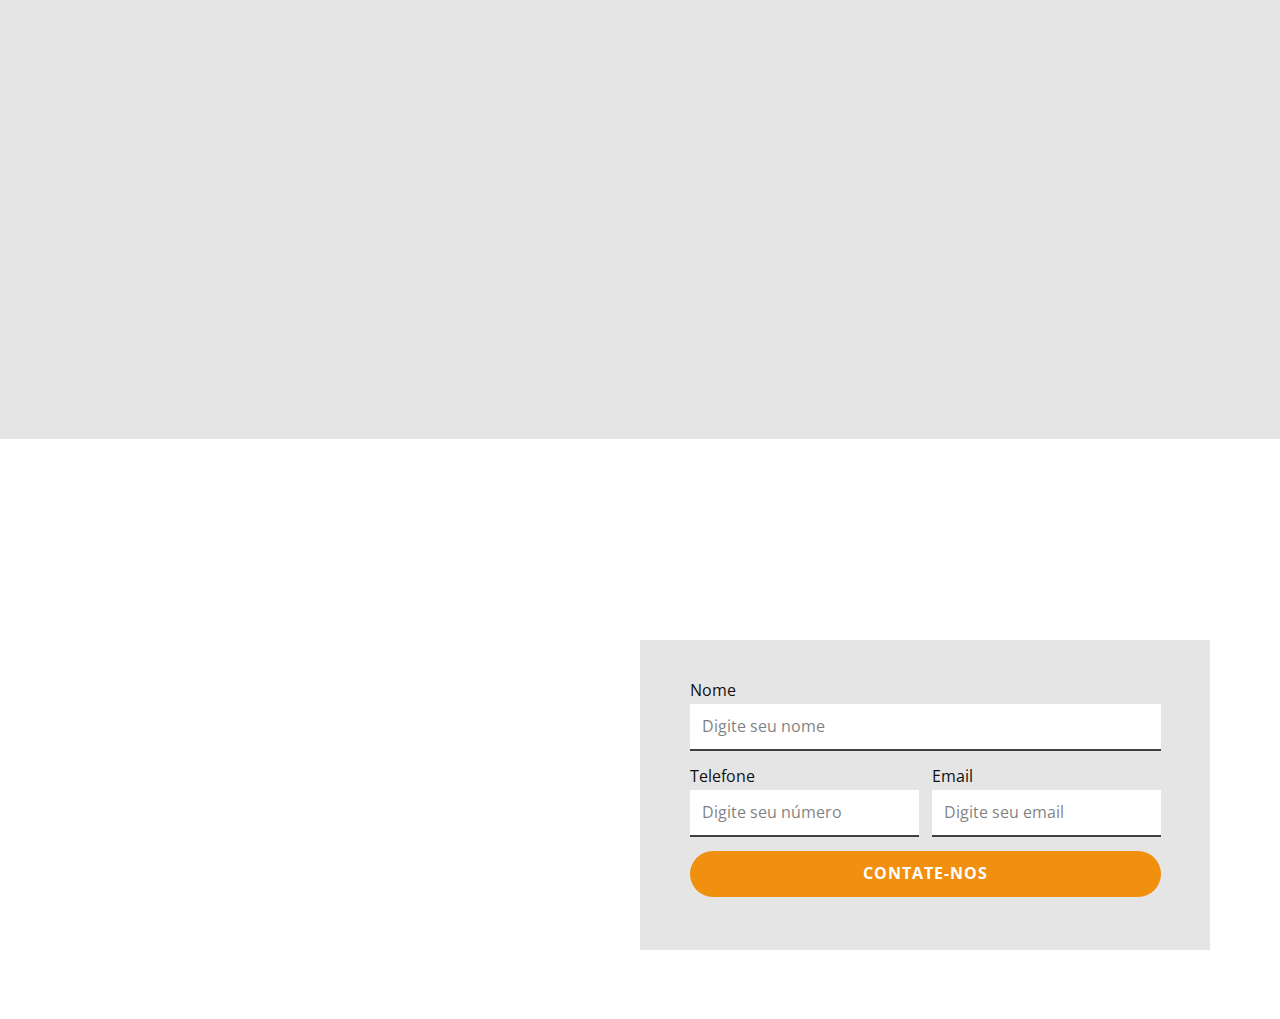
==== commit 5c35c531: "chore: revome text" ====
--- a/index.html
+++ b/index.html
@@ -28,7 +28,7 @@
     <meta property="og:title" content="Página Inicial">
     <meta property="og:type" content="website">
   <meta data-intl-tel-input-cdn-path="intlTelInput/"></head>
-  <body data-home-page="Página-Inicial.html" data-home-page-title="Página Inicial" data-path-to-root="./" data-include-products="false" class="u-body u-xl-mode" data-lang="pt"><header class="u-clearfix u-header u-header" id="sec-225b"><div class="u-clearfix u-sheet u-valign-middle u-sheet-1">
+  <body data-home-page="#" data-home-page-title="Página Inicial" data-path-to-root="./" data-include-products="false" class="u-body u-xl-mode" data-lang="pt"><header class="u-clearfix u-header u-header" id="sec-225b"><div class="u-clearfix u-sheet u-valign-middle u-sheet-1">
         <a href="#" class="u-image u-logo u-image-1">
           <img src="images/default-logo.png" class="u-logo-image u-logo-image-1">
         </a>
@@ -41,18 +41,18 @@
             </a>
           </div>
           <div class="u-nav-container" wfd-invisible="true">
-            <ul class="u-nav u-unstyled u-nav-1"><li class="u-nav-item"><a class="u-button-style u-nav-link u-text-active-palette-3-base u-text-hover-palette-3-base" href="Página-Inicial.html" style="padding: 10px 20px;">Página Inicial</a>
-</li><li class="u-nav-item"><a class="u-button-style u-nav-link u-text-active-palette-3-base u-text-hover-palette-3-base" href="Sobre.html" style="padding: 10px 20px;">Sobre</a>
-</li><li class="u-nav-item"><a class="u-button-style u-nav-link u-text-active-palette-3-base u-text-hover-palette-3-base" href="Contato.html" style="padding: 10px 20px;">Contato</a>
+            <ul class="u-nav u-unstyled u-nav-1"><li class="u-nav-item"><a class="u-button-style u-nav-link u-text-active-palette-3-base u-text-hover-palette-3-base" href="#" style="padding: 10px 20px;">Página Inicial</a>
+</li><li class="u-nav-item"><a class="u-button-style u-nav-link u-text-active-palette-3-base u-text-hover-palette-3-base" href="#" style="padding: 10px 20px;">Sobre</a>
+</li><li class="u-nav-item"><a class="u-button-style u-nav-link u-text-active-palette-3-base u-text-hover-palette-3-base" href="#" style="padding: 10px 20px;">Contato</a>
 </li></ul>
           </div>
           <div class="u-nav-container-collapse">
             <div class="u-black u-container-style u-inner-container-layout u-opacity u-opacity-95 u-sidenav">
               <div class="u-inner-container-layout u-sidenav-overflow">
                 <div class="u-menu-close"></div>
-                <ul class="u-align-center u-nav u-popupmenu-items u-unstyled u-nav-2"><li class="u-nav-item"><a class="u-button-style u-nav-link" href="Página-Inicial.html">Página Inicial</a>
-</li><li class="u-nav-item"><a class="u-button-style u-nav-link" href="Sobre.html">Sobre</a>
-</li><li class="u-nav-item"><a class="u-button-style u-nav-link" href="Contato.html">Contato</a>
+                <ul class="u-align-center u-nav u-popupmenu-items u-unstyled u-nav-2"><li class="u-nav-item"><a class="u-button-style u-nav-link" href="#">Página Inicial</a>
+</li><li class="u-nav-item"><a class="u-button-style u-nav-link" href="#">Sobre</a>
+</li><li class="u-nav-item"><a class="u-button-style u-nav-link" href="#">Contato</a>
 </li></ul>
               </div>
             </div>
@@ -147,7 +147,6 @@
             </div>
           </div>
         </div>
-        <p class="u-align-center u-text u-text-body-color u-text-default u-text-20" data-animation-name="customAnimationIn" data-animation-duration="1500" data-animation-delay="1000">Imagem de exemplo <a href="https://www.freepik.com/photos/people" class="u-border-1 u-border-active-grey-70 u-border-black u-border-hover-grey-70 u-border-no-left u-border-no-right u-border-no-top u-bottom-left-radius-0 u-bottom-right-radius-0 u-btn u-button-link u-button-style u-none u-radius-0 u-text-body-color u-top-left-radius-0 u-top-right-radius-0 u-btn-10" target="_blank">Freepik</a>
         </p>
       </div>
     </section>
@@ -264,16 +263,6 @@
     
     
     
-    <footer class="u-align-center u-clearfix u-footer u-grey-80 u-footer" id="sec-062e"><div class="u-clearfix u-sheet u-sheet-1">
-        <p class="u-small-text u-text u-text-variant u-text-1"></p>Texto de amostra. Clique para selecionar o elemento de texto.
-      </div></footer>
-    <section class="u-backlink u-clearfix u-grey-80">
-      <p class="u-text">
-        <span>Este site foi criado com a  </span>
-        <a class="u-link" href="https://nicepage.com/" target="_blank" rel="nofollow">
-          <span>infinityventures</span>
-        </a>
-      </p>
-    </section>
+    <footer class="u-align-center u-clearfix u-footer u-grey-80 u-footer" id="sec-062e"></footer>
   
 </body></html>